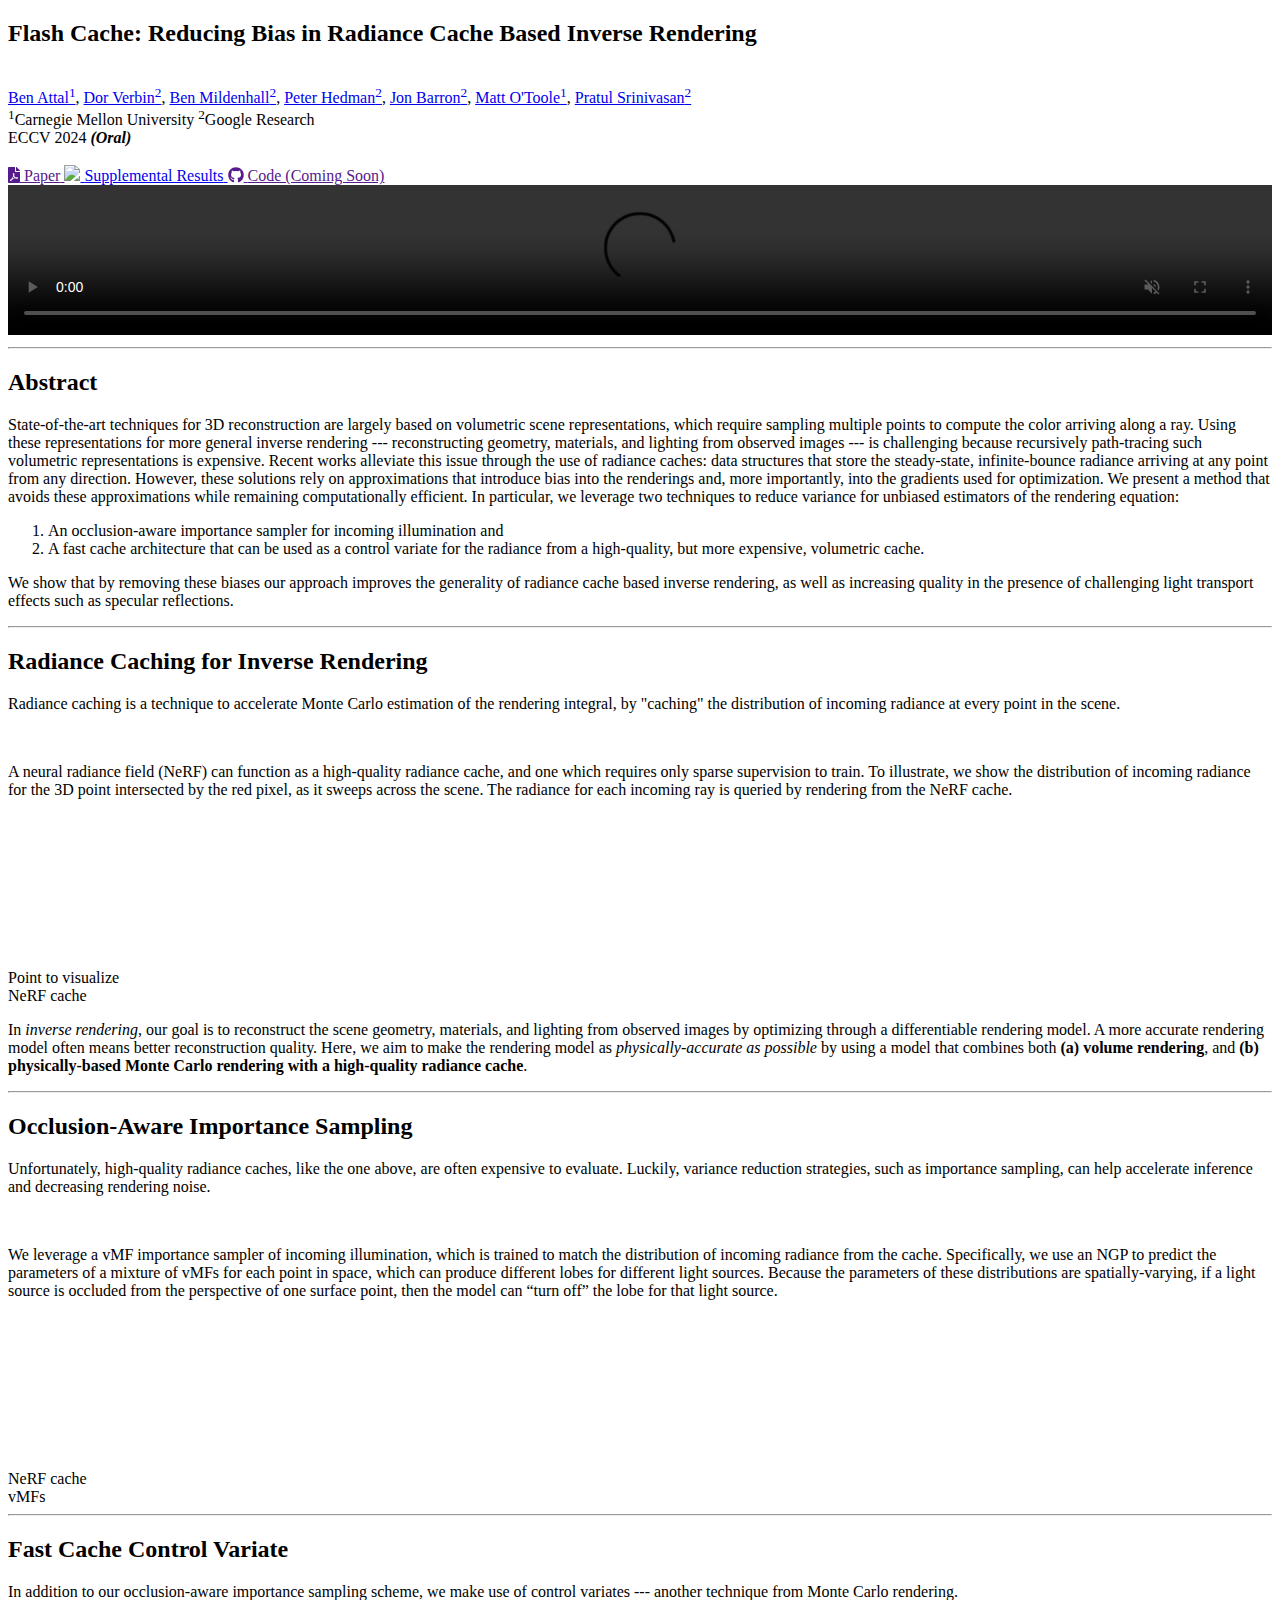
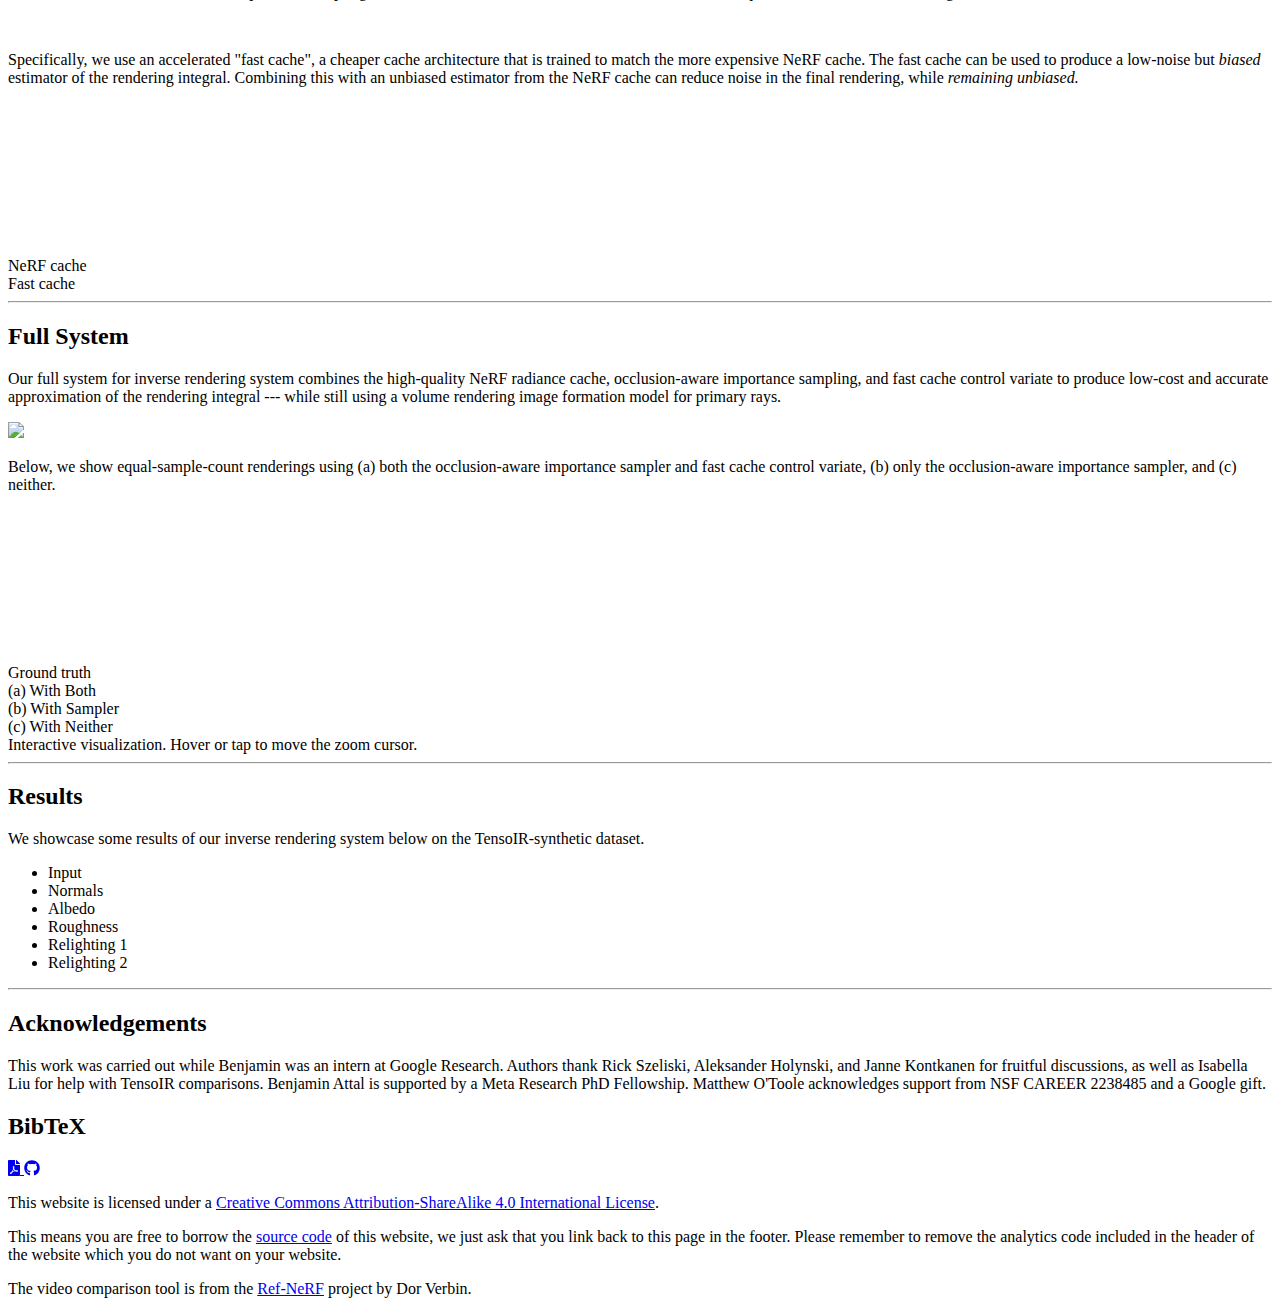
==== index.html @ 0e4457af "Update abstract" ====
<!DOCTYPE html>
<html class="fontawesome-i2svg-active fontawesome-i2svg-complete"><head><meta http-equiv="Content-Type" content="text/html; charset=UTF-8">
  
  <meta name="description" content="Flash Cache: Reducing Bias in Radiance Cache Based Inverse Rendering">
  <meta name="keywords" content="NeRF, TensoIR">
  <meta name="viewport" content="width=device-width, initial-scale=1">
  <title>Flash Cache: Reducing Bias in Radiance Cache Based Inverse Rendering</title>

  <style type="text/css">svg:not(:root).svg-inline--fa{overflow:visible}.svg-inline--fa{display:inline-block;font-size:inherit;height:1em;overflow:visible;vertical-align:-.125em}.svg-inline--fa.fa-lg{vertical-align:-.225em}.svg-inline--fa.fa-w-1{width:.0625em}.svg-inline--fa.fa-w-2{width:.125em}.svg-inline--fa.fa-w-3{width:.1875em}.svg-inline--fa.fa-w-4{width:.25em}.svg-inline--fa.fa-w-5{width:.3125em}.svg-inline--fa.fa-w-6{width:.375em}.svg-inline--fa.fa-w-7{width:.4375em}.svg-inline--fa.fa-w-8{width:.5em}.svg-inline--fa.fa-w-9{width:.5625em}.svg-inline--fa.fa-w-10{width:.625em}.svg-inline--fa.fa-w-11{width:.6875em}.svg-inline--fa.fa-w-12{width:.75em}.svg-inline--fa.fa-w-13{width:.8125em}.svg-inline--fa.fa-w-14{width:.875em}.svg-inline--fa.fa-w-15{width:.9375em}.svg-inline--fa.fa-w-16{width:1em}.svg-inline--fa.fa-w-17{width:1.0625em}.svg-inline--fa.fa-w-18{width:1.125em}.svg-inline--fa.fa-w-19{width:1.1875em}.svg-inline--fa.fa-w-20{width:1.25em}.svg-inline--fa.fa-pull-left{margin-right:.3em;width:auto}.svg-inline--fa.fa-pull-right{margin-left:.3em;width:auto}.svg-inline--fa.fa-border{height:1.5em}.svg-inline--fa.fa-li{width:2em}.svg-inline--fa.fa-fw{width:1.25em}.fa-layers svg.svg-inline--fa{bottom:0;left:0;margin:auto;position:absolute;right:0;top:0}.fa-layers{display:inline-block;height:1em;position:relative;text-align:center;vertical-align:-.125em;width:1em}.fa-layers svg.svg-inline--fa{-webkit-transform-origin:center center;transform-origin:center center}.fa-layers-counter,.fa-layers-text{display:inline-block;position:absolute;text-align:center}.fa-layers-text{left:50%;top:50%;-webkit-transform:translate(-50%,-50%);transform:translate(-50%,-50%);-webkit-transform-origin:center center;transform-origin:center center}.fa-layers-counter{background-color:#ff253a;border-radius:1em;-webkit-box-sizing:border-box;box-sizing:border-box;color:#fff;height:1.5em;line-height:1;max-width:5em;min-width:1.5em;overflow:hidden;padding:.25em;right:0;text-overflow:ellipsis;top:0;-webkit-transform:scale(.25);transform:scale(.25);-webkit-transform-origin:top right;transform-origin:top right}.fa-layers-bottom-right{bottom:0;right:0;top:auto;-webkit-transform:scale(.25);transform:scale(.25);-webkit-transform-origin:bottom right;transform-origin:bottom right}.fa-layers-bottom-left{bottom:0;left:0;right:auto;top:auto;-webkit-transform:scale(.25);transform:scale(.25);-webkit-transform-origin:bottom left;transform-origin:bottom left}.fa-layers-top-right{right:0;top:0;-webkit-transform:scale(.25);transform:scale(.25);-webkit-transform-origin:top right;transform-origin:top right}.fa-layers-top-left{left:0;right:auto;top:0;-webkit-transform:scale(.25);transform:scale(.25);-webkit-transform-origin:top left;transform-origin:top left}.fa-lg{font-size:1.3333333333em;line-height:.75em;vertical-align:-.0667em}.fa-xs{font-size:.75em}.fa-sm{font-size:.875em}.fa-1x{font-size:1em}.fa-2x{font-size:2em}.fa-3x{font-size:3em}.fa-4x{font-size:4em}.fa-5x{font-size:5em}.fa-6x{font-size:6em}.fa-7x{font-size:7em}.fa-8x{font-size:8em}.fa-9x{font-size:9em}.fa-10x{font-size:10em}.fa-fw{text-align:center;width:1.25em}.fa-ul{list-style-type:none;margin-left:2.5em;padding-left:0}.fa-ul>li{position:relative}.fa-li{left:-2em;position:absolute;text-align:center;width:2em;line-height:inherit}.fa-border{border:solid .08em #eee;border-radius:.1em;padding:.2em .25em .15em}.fa-pull-left{float:left}.fa-pull-right{float:right}.fa.fa-pull-left,.fab.fa-pull-left,.fal.fa-pull-left,.far.fa-pull-left,.fas.fa-pull-left{margin-right:.3em}.fa.fa-pull-right,.fab.fa-pull-right,.fal.fa-pull-right,.far.fa-pull-right,.fas.fa-pull-right{margin-left:.3em}.fa-spin{-webkit-animation:fa-spin 2s infinite linear;animation:fa-spin 2s infinite linear}.fa-pulse{-webkit-animation:fa-spin 1s infinite steps(8);animation:fa-spin 1s infinite steps(8)}@-webkit-keyframes fa-spin{0%{-webkit-transform:rotate(0);transform:rotate(0)}100%{-webkit-transform:rotate(360deg);transform:rotate(360deg)}}@keyframes fa-spin{0%{-webkit-transform:rotate(0);transform:rotate(0)}100%{-webkit-transform:rotate(360deg);transform:rotate(360deg)}}.fa-rotate-90{-webkit-transform:rotate(90deg);transform:rotate(90deg)}.fa-rotate-180{-webkit-transform:rotate(180deg);transform:rotate(180deg)}.fa-rotate-270{-webkit-transform:rotate(270deg);transform:rotate(270deg)}.fa-flip-horizontal{-webkit-transform:scale(-1,1);transform:scale(-1,1)}.fa-flip-vertical{-webkit-transform:scale(1,-1);transform:scale(1,-1)}.fa-flip-both,.fa-flip-horizontal.fa-flip-vertical{-webkit-transform:scale(-1,-1);transform:scale(-1,-1)}:root .fa-flip-both,:root .fa-flip-horizontal,:root .fa-flip-vertical,:root .fa-rotate-180,:root .fa-rotate-270,:root .fa-rotate-90{-webkit-filter:none;filter:none}.fa-stack{display:inline-block;height:2em;position:relative;width:2.5em}.fa-stack-1x,.fa-stack-2x{bottom:0;left:0;margin:auto;position:absolute;right:0;top:0}.svg-inline--fa.fa-stack-1x{height:1em;width:1.25em}.svg-inline--fa.fa-stack-2x{height:2em;width:2.5em}.fa-inverse{color:#fff}.sr-only{border:0;clip:rect(0,0,0,0);height:1px;margin:-1px;overflow:hidden;padding:0;position:absolute;width:1px}.sr-only-focusable:active,.sr-only-focusable:focus{clip:auto;height:auto;margin:0;overflow:visible;position:static;width:auto}.svg-inline--fa .fa-primary{fill:var(--fa-primary-color,currentColor);opacity:1;opacity:var(--fa-primary-opacity,1)}.svg-inline--fa .fa-secondary{fill:var(--fa-secondary-color,currentColor);opacity:.4;opacity:var(--fa-secondary-opacity,.4)}.svg-inline--fa.fa-swap-opacity .fa-primary{opacity:.4;opacity:var(--fa-secondary-opacity,.4)}.svg-inline--fa.fa-swap-opacity .fa-secondary{opacity:1;opacity:var(--fa-primary-opacity,1)}.svg-inline--fa mask .fa-primary,.svg-inline--fa mask .fa-secondary{fill:#000}.fad.fa-inverse{color:#fff}</style><link href="./website_files/css" rel="stylesheet">

  <link rel="stylesheet" href="./website_files/bulma.min.css">
  <link rel="stylesheet" href="./website_files/bulma-carousel.min.css">
  <link rel="stylesheet" href="./website_files/bulma-slider.min.css">
  <link rel="stylesheet" href="./website_files/fontawesome.all.min.css">
  <link rel="stylesheet" href="./website_files/academicons.min.css">
  <link rel="stylesheet" href="./website_files/index.css">

  <script src="./website_files/jquery.min.js.download"></script>
  <script defer="" src="./website_files/fontawesome.all.min.js.download"></script>
  <script src="./website_files/bulma-carousel.min.js.download"></script>
  <script src="./website_files/bulma-slider.min.js.download"></script>
  <script src="./website_files/index.js.download"></script>
  <script src="./website_files/video_comparison.js.download"></script>
</head>

<body>

  <section class="hero">
    <div class="hero-body">
      <div class="container is-max-desktop">
        <div class="columns is-centered">
          <div class="column has-text-centered">

            <h2 class="is-2 publication-title"><b>Flash Cache</b>: Reducing Bias in Radiance Cache Based Inverse Rendering</h2>
            <br>
            <div class="is-size-5 publication-authors">
              <span class="author-block">
                <a href="https://www.battal.me/">Ben Attal<sup>1</sup></a>,</span>
              <span class="author-block">
                <a href="https://dorverbin.github.io/">Dor Verbin<sup>2</sup></a>,</span>
              <span class="author-block">
                <a href="https://bmild.github.io/">Ben Mildenhall<sup>2</sup></a>,</span>
              <span class="author-block">
                <a href="https://phogzone.com/">Peter Hedman<sup>2</sup></a>,</span>
              <span class="author-block">
                <a href="https://jonbarron.info/">Jon Barron<sup>2</sup></a>,
              </span>
              <span class="author-block">
                <a href="https://www.cs.cmu.edu/~motoole2/">Matt O'Toole<sup>1</sup></a>,
              </span>
              <span class="author-block">
                <a href="https://pratulsrinivasan.github.io/">Pratul Srinivasan<sup>2</sup></a>
              </span>
            </div>

            <div class="is-size-5 publication-authors">
              <span class="author-block is-size-5"><sup>1</sup>Carnegie Mellon University</span>
              <span class="author-block is-size-5"><sup>2</sup>Google Research</span>
            </div>

            <div class="is-size-5 publication-venue">
              ECCV 2024 <b><em>(Oral)</em></b>
            </div>

            <br>
            <div class="column has-text-centered">
              <div class="publication-links">

                <span class="link-block">
                  <a href="" class="external-link button is-normal is-rounded is-dark">
                    <span class="icon">
                      <svg class="svg-inline--fa fa-file-pdf fa-w-12" aria-hidden="true" focusable="false" data-prefix="fas" data-icon="file-pdf" role="img" xmlns="http://www.w3.org/2000/svg" viewBox="0 0 384 512" data-fa-i2svg=""><path fill="currentColor" d="M181.9 256.1c-5-16-4.9-46.9-2-46.9 8.4 0 7.6 36.9 2 46.9zm-1.7 47.2c-7.7 20.2-17.3 43.3-28.4 62.7 18.3-7 39-17.2 62.9-21.9-12.7-9.6-24.9-23.4-34.5-40.8zM86.1 428.1c0 .8 13.2-5.4 34.9-40.2-6.7 6.3-29.1 24.5-34.9 40.2zM248 160h136v328c0 13.3-10.7 24-24 24H24c-13.3 0-24-10.7-24-24V24C0 10.7 10.7 0 24 0h200v136c0 13.2 10.8 24 24 24zm-8 171.8c-20-12.2-33.3-29-42.7-53.8 4.5-18.5 11.6-46.6 6.2-64.2-4.7-29.4-42.4-26.5-47.8-6.8-5 18.3-.4 44.1 8.1 77-11.6 27.6-28.7 64.6-40.8 85.8-.1 0-.1.1-.2.1-27.1 13.9-73.6 44.5-54.5 68 5.6 6.9 16 10 21.5 10 17.9 0 35.7-18 61.1-61.8 25.8-8.5 54.1-19.1 79-23.2 21.7 11.8 47.1 19.5 64 19.5 29.2 0 31.2-32 19.7-43.4-13.9-13.6-54.3-9.7-73.6-7.2zM377 105L279 7c-4.5-4.5-10.6-7-17-7h-6v128h128v-6.1c0-6.3-2.5-12.4-7-16.9zm-74.1 255.3c4.1-2.7-2.5-11.9-42.8-9 37.1 15.8 42.8 9 42.8 9z"></path></svg><!-- <i class="fas fa-file-pdf"></i> Font Awesome fontawesome.com -->
                    </span>
                    <span>Paper</span>
                  </a>
                </span>
                <span class="link-block">
                  <a href="./supp/results.html" class="external-link button is-normal is-rounded is-dark">
                    <span class="icon">
                      <img class="invert" src="https://hyperreel.github.io/resources/file-earmark-code-fill.svg">
                    </span>
                    <span>Supplemental Results</span>
                  </a>
                </span>
                <span class="link-block">
                  <a href="" class="external-link button is-normal is-rounded is-dark">
                    <span class="icon">
                        <svg class="svg-inline--fa fa-github fa-w-16" aria-hidden="true" focusable="false" data-prefix="fab" data-icon="github" role="img" xmlns="http://www.w3.org/2000/svg" viewBox="0 0 496 512" data-fa-i2svg=""><path fill="currentColor" d="M165.9 397.4c0 2-2.3 3.6-5.2 3.6-3.3.3-5.6-1.3-5.6-3.6 0-2 2.3-3.6 5.2-3.6 3-.3 5.6 1.3 5.6 3.6zm-31.1-4.5c-.7 2 1.3 4.3 4.3 4.9 2.6 1 5.6 0 6.2-2s-1.3-4.3-4.3-5.2c-2.6-.7-5.5.3-6.2 2.3zm44.2-1.7c-2.9.7-4.9 2.6-4.6 4.9.3 2 2.9 3.3 5.9 2.6 2.9-.7 4.9-2.6 4.6-4.6-.3-1.9-3-3.2-5.9-2.9zM244.8 8C106.1 8 0 113.3 0 252c0 110.9 69.8 205.8 169.5 239.2 12.8 2.3 17.3-5.6 17.3-12.1 0-6.2-.3-40.4-.3-61.4 0 0-70 15-84.7-29.8 0 0-11.4-29.1-27.8-36.6 0 0-22.9-15.7 1.6-15.4 0 0 24.9 2 38.6 25.8 21.9 38.6 58.6 27.5 72.9 20.9 2.3-16 8.8-27.1 16-33.7-55.9-6.2-112.3-14.3-112.3-110.5 0-27.5 7.6-41.3 23.6-58.9-2.6-6.5-11.1-33.3 2.6-67.9 20.9-6.5 69 27 69 27 20-5.6 41.5-8.5 62.8-8.5s42.8 2.9 62.8 8.5c0 0 48.1-33.6 69-27 13.7 34.7 5.2 61.4 2.6 67.9 16 17.7 25.8 31.5 25.8 58.9 0 96.5-58.9 104.2-114.8 110.5 9.2 7.9 17 22.9 17 46.4 0 33.7-.3 75.4-.3 83.6 0 6.5 4.6 14.4 17.3 12.1C428.2 457.8 496 362.9 496 252 496 113.3 383.5 8 244.8 8zM97.2 352.9c-1.3 1-1 3.3.7 5.2 1.6 1.6 3.9 2.3 5.2 1 1.3-1 1-3.3-.7-5.2-1.6-1.6-3.9-2.3-5.2-1zm-10.8-8.1c-.7 1.3.3 2.9 2.3 3.9 1.6 1 3.6.7 4.3-.7.7-1.3-.3-2.9-2.3-3.9-2-.6-3.6-.3-4.3.7zm32.4 35.6c-1.6 1.3-1 4.3 1.3 6.2 2.3 2.3 5.2 2.6 6.5 1 1.3-1.3.7-4.3-1.3-6.2-2.2-2.3-5.2-2.6-6.5-1zm-11.4-14.7c-1.6 1-1.6 3.6 0 5.9 1.6 2.3 4.3 3.3 5.6 2.3 1.6-1.3 1.6-3.9 0-6.2-1.4-2.3-4-3.3-5.6-2z"></path></svg>
                    </span>
                    <span>Code (Coming Soon)</span>
                  </a>
                </span>

                <!--
                <span class="link-block">
                  <a href="https://github.com/jonbarron/camp_zipnerf" class="external-link button is-normal is-rounded is-dark" title="Code">
                    <span class="icon">
                        <svg class="svg-inline--fa fa-github fa-w-16" aria-hidden="true" focusable="false" data-prefix="fab" data-icon="github" role="img" xmlns="http://www.w3.org/2000/svg" viewBox="0 0 496 512" data-fa-i2svg=""><path fill="currentColor" d="M165.9 397.4c0 2-2.3 3.6-5.2 3.6-3.3.3-5.6-1.3-5.6-3.6 0-2 2.3-3.6 5.2-3.6 3-.3 5.6 1.3 5.6 3.6zm-31.1-4.5c-.7 2 1.3 4.3 4.3 4.9 2.6 1 5.6 0 6.2-2s-1.3-4.3-4.3-5.2c-2.6-.7-5.5.3-6.2 2.3zm44.2-1.7c-2.9.7-4.9 2.6-4.6 4.9.3 2 2.9 3.3 5.9 2.6 2.9-.7 4.9-2.6 4.6-4.6-.3-1.9-3-3.2-5.9-2.9zM244.8 8C106.1 8 0 113.3 0 252c0 110.9 69.8 205.8 169.5 239.2 12.8 2.3 17.3-5.6 17.3-12.1 0-6.2-.3-40.4-.3-61.4 0 0-70 15-84.7-29.8 0 0-11.4-29.1-27.8-36.6 0 0-22.9-15.7 1.6-15.4 0 0 24.9 2 38.6 25.8 21.9 38.6 58.6 27.5 72.9 20.9 2.3-16 8.8-27.1 16-33.7-55.9-6.2-112.3-14.3-112.3-110.5 0-27.5 7.6-41.3 23.6-58.9-2.6-6.5-11.1-33.3 2.6-67.9 20.9-6.5 69 27 69 27 20-5.6 41.5-8.5 62.8-8.5s42.8 2.9 62.8 8.5c0 0 48.1-33.6 69-27 13.7 34.7 5.2 61.4 2.6 67.9 16 17.7 25.8 31.5 25.8 58.9 0 96.5-58.9 104.2-114.8 110.5 9.2 7.9 17 22.9 17 46.4 0 33.7-.3 75.4-.3 83.6 0 6.5 4.6 14.4 17.3 12.1C428.2 457.8 496 362.9 496 252 496 113.3 383.5 8 244.8 8zM97.2 352.9c-1.3 1-1 3.3.7 5.2 1.6 1.6 3.9 2.3 5.2 1 1.3-1 1-3.3-.7-5.2-1.6-1.6-3.9-2.3-5.2-1zm-10.8-8.1c-.7 1.3.3 2.9 2.3 3.9 1.6 1 3.6.7 4.3-.7.7-1.3-.3-2.9-2.3-3.9-2-.6-3.6-.3-4.3.7zm32.4 35.6c-1.6 1.3-1 4.3 1.3 6.2 2.3 2.3 5.2 2.6 6.5 1 1.3-1.3.7-4.3-1.3-6.2-2.2-2.3-5.2-2.6-6.5-1zm-11.4-14.7c-1.6 1-1.6 3.6 0 5.9 1.6 2.3 4.3 3.3 5.6 2.3 1.6-1.3 1.6-3.9 0-6.2-1.4-2.3-4-3.3-5.6-2z"></path></svg>
                    </span>
                    <span>Code</span>
                    </a>
                </span> -->
    
              </div>

            </div>
          </div>
        </div>
      </div>
    </div>
  </section>

  <section class="hero teaser">
    <div class="container is-max-desktop">
      <div class="hero-body">
        <div class="columns is-mobile is-marginless has-text-centered">
          <video controls="" muted="" preload="" playsinline="" autoplay="" loop="" width="100%">
            <source src="./supp/videos/stacked_albedo.mp4" type="video/mp4">
          </video>
        </div>

        <!-- <div class="columns is-mobile has-text-centered is-marginless is-size-7-mobile">
          <div class="column">Recovered Albedo</div>
        </div>

        <div class="columns is-mobile is-marginless has-text-centered">
          <video controls="" muted="" preload="" playsinline="" autoplay="" loop="" width="100%">
            <source src="./supp/videos/stacked_multi_relight_2.mp4" type="video/mp4">
          </video>
        </div>

        <div class="columns is-mobile has-text-centered is-marginless is-size-7-mobile">
          <div class="column">Relighting</div>
        </div>
      </div> -->
    </div>
  </section>

  <hr>

  <section class="section">
    <div class="container is-max-desktop">
      <!-- Abstract. -->
      <h2 class="title is-3">Abstract</h2>
      <div class="content has-text-justified">
        <p>
          State-of-the-art techniques for 3D reconstruction are largely based on volumetric scene representations, which require sampling multiple points to compute the color arriving along a ray.
          Using these representations for more general inverse rendering --- reconstructing geometry, materials, and lighting from observed images --- is challenging because recursively path-tracing such volumetric representations is expensive.
          Recent works alleviate this issue through the use of radiance caches: data structures that store the steady-state, infinite-bounce radiance arriving at any point from any direction.
          However, these solutions rely on approximations that introduce bias into the renderings and, more importantly, into the gradients used for optimization.
          We present a method that avoids these approximations while remaining computationally efficient.
          In particular, we leverage two techniques to reduce variance for unbiased estimators of the rendering equation:
        </p>
  <ol>
    <li>An occlusion-aware importance sampler for incoming illumination and </li>
    <li>A fast cache architecture that can be used as a control variate for the radiance from a high-quality, but more expensive, volumetric cache.</li>
  </ol>
  <p>
  We show that by removing these biases our approach improves the generality of radiance cache based inverse rendering, as well as increasing quality in the presence of challenging light transport effects such as specular reflections.
  </p>
      </div>
      <!--/ Abstract. -->

      <!-- Paper video. -->
      <!-- <div class="columns is-centered has-text-centered">
      <div class="column is-four-fifths">
        <h2 class="title is-3">Video</h2>
        <div class="publication-video">
          <iframe src="https://www.youtube.com/embed/MrKrnHhk8IA?rel=0&amp;showinfo=0"
                  frameborder="0" allow="autoplay; encrypted-media" allowfullscreen></iframe>
        </div>
      </div>
    </div> -->
      <!--/ Paper video. -->
    </div>
  </section>

  <hr>

  <section class="section">
    <div class="container is-max-desktop">
      <h2 class="title is-3">Radiance Caching for Inverse Rendering</h2>

      <p>
        Radiance caching is a technique to accelerate Monte Carlo estimation of the rendering integral, by "caching" the distribution of incoming radiance at every point in the scene.
      </p>
      <br>
      <p>
        A neural radiance field (NeRF) can function as a high-quality radiance cache, and one which requires only sparse supervision to train.
        To illustrate, we show the distribution of incoming radiance for the 3D point intersected by the red pixel, as it sweeps across the scene.
        The radiance for each incoming ray is queried by rendering from the NeRF cache.
      </p>

      <div class="hero-body">
        <div class="columns is-mobile is-marginless has-text-centered">
          <video  width=100% height=100% muted autoplay loop>
            <source src="supp/videos/stacked_cache.mp4" type="video/mp4">
            Your browser does not support the video tag.
          </video>
        </div>
        <div class="columns is-mobile has-text-centered is-marginless is-size-7-mobile">
          <div class="column is-one-half">Point to visualize</div>
          <div class="column is-one-half">NeRF cache</div>
        </div>
      </div>

      <p>
        In <em>inverse rendering</em>, our goal is to reconstruct the scene geometry, materials, and lighting from observed images by optimizing through a differentiable rendering model.
        A more accurate rendering model often means better reconstruction quality.
        Here, we aim to make the rendering model as <em>physically-accurate as possible</em> by using a model that combines both <b>(a) volume rendering</b>, and <b>(b) physically-based Monte Carlo rendering with a high-quality radiance cache</b>.
      </p>

  </section>

  <hr>

  <section class="section">
    <div class="container is-max-desktop">
      <h2 class="title is-3">Occlusion-Aware Importance Sampling</h2>

      <p>
        Unfortunately, high-quality radiance caches, like the one above, are often expensive to evaluate.
        Luckily, variance reduction strategies, such as importance sampling, can help accelerate inference and decreasing rendering noise.
      </p>
      <br>
      <p>
        We leverage a vMF importance sampler of incoming illumination, which is trained to match the distribution of incoming radiance from the cache.
        Specifically, we use an NGP to predict the parameters of a mixture of vMFs for each point in space, which can produce different lobes for different light sources.
         Because the parameters of these distributions are spatially-varying, if a light source is occluded from the perspective of one surface point, then the model can “turn off” the lobe for that light source.
      </p>

      <div class="hero-body">
        <div class="columns is-mobile is-marginless has-text-centered">
          <video  width=100% height=100% muted autoplay loop>
            <source src="supp/videos/stacked_vmfs.mp4" type="video/mp4">
            Your browser does not support the video tag.
          </video>
        </div>
        <div class="columns is-mobile has-text-centered is-marginless is-size-7-mobile">
          <div class="column is-one-half">NeRF cache</div>
          <div class="column is-one-half">vMFs</div>
        </div>
      </div>

  </section>

  <hr>

  <section class="section">
    <div class="container is-max-desktop">

      <h2 class="title is-3">Fast Cache Control Variate</h2>

      <p>
        In addition to our occlusion-aware importance sampling scheme, we make use of control variates --- another technique from Monte Carlo rendering.
      </p>
      <br>
      <p>
        Specifically, we use an accelerated "fast cache", a cheaper cache architecture that is trained to match the more expensive NeRF cache.
        The fast cache can be used to produce a low-noise but <em>biased</em> estimator of the rendering integral. 
        Combining this with an unbiased estimator from the NeRF cache can reduce noise in the final rendering, while <em>remaining unbiased.</em>
      </p>

      <div class="hero-body">
        <div class="columns is-mobile is-marginless has-text-centered">
          <video  width=100% height=100% muted autoplay loop>
            <source src="supp/videos/stacked_flash.mp4" type="video/mp4">
            Your browser does not support the video tag.
          </video>
        </div>
        <div class="columns is-mobile has-text-centered is-marginless is-size-7-mobile">
          <div class="column is-one-half">NeRF cache</div>
          <div class="column is-one-half">Fast cache</div>
        </div>
      </div>
    </div>

  </section>

  <hr>

  <section class="section">
    <div class="container is-max-desktop">

      <h2 class="title is-3">Full System</h2>

      <p>
        Our full system for inverse rendering system combines the high-quality NeRF radiance cache, occlusion-aware importance sampling, and fast cache control variate to produce low-cost and accurate approximation of the rendering integral --- while still using a volume rendering image formation model for primary rays.
      </p>

      <div class="hero-body">
        <div class="columns is-mobile is-marginless has-text-centered">
          <img src="website_files/pipeline.png">
        </div>
      </div>

      <p>
        Below, we show equal-sample-count renderings using (a) both the occlusion-aware importance sampler and fast cache control variate, (b) only the occlusion-aware importance sampler, and (c) neither.
      </p>

      <div class="hero-body">
        <!-- Zoom Container. -->
        <div class="zoom-container" data-gt-img-src="./static/images/variance_gt.png" data-zoom-factor="1"
          data-default-u="0.5" data-default-v="0.7" id="teaser-zoom-container">
          <div class="columns is-mobile is-marginless">
            <div class="column is-one-fourth">
              <div class="zoom-gt-container">
                <!-- <img class="zoom-gt-img" src="./static/images/gardenchairs_gt.png" alt="Ground Truth" /> -->
                <canvas></canvas>
              </div>
            </div>
            <div class="column is-one-fourth">
              <div class="zoom-lens" style="background-image: url(./static/images/variance_with_both.png)">
              </div>
            </div>
            <div class="column is-one-fourth">
              <div class="zoom-lens" style="background-image: url(./static/images/variance_with_light.png)">
              </div>
            </div>
            <div class="column is-one-fourth">
              <div class="zoom-lens"
                style="background-image: url(./static/images/variance_with_neither.png)">
              </div>
            </div>
          </div>
        </div>
        <div class="columns is-mobile has-text-centered is-marginless is-size-7-mobile">
          <div class="column is-one-fourth">Ground truth</div>
          <div class="column is-one-fourth">(a) With Both</div>
          <div class="column is-one-fourth">(b) With Sampler</div>
          <div class="column is-one-fourth">(c) With Neither</div>
        </div>
        <div class="content has-text-centered is-size-7-mobile">
          Interactive visualization. Hover or tap to move the zoom cursor.
        </div>
        <!-- / Zoom Container. -->
      </div>

    </div>

  </section>

  <hr>

  <section class="section" id="BibTeX">
    <div class="container is-max-desktop content">
      <h2 class="title">Results</h2>
      <div class="content has-text-justified">
        <p>
          We showcase some results of our inverse rendering system below on the TensoIR-synthetic dataset.
        </p>
      </div>

      <div class="content">
        <div class="tabs-widget">
          <div class="tabs is-centered">
            <ul class="is-marginless">
              <li class="is-active"><a>Input</a></li>
              <li class=""><a>Normals</a></li>
              <li class=""><a>Albedo</a></li>
              <li class=""><a>Roughness</a></li>
              <li class=""><a>Relighting 1</a></li>
              <li class=""><a>Relighting 2</a></li>
            </ul>
          </div>
          <div class="tabs-content has-text-centered">
            <div style="display: none;">
              <video id="replay-video" controls="" muted="" preload="" playsinline="" autoplay="" loop="" width="100%">
                <source src="./supp/videos/stacked_input.mp4" type="video/mp4">
              </video>
            </div>

            <div style="display: none;">
              <video id="replay-video" controls="" muted="" preload="" playsinline="" autoplay="" loop="" width="100%">
                <source src="./supp/videos/stacked_normals.mp4" type="video/mp4">
              </video>
            </div>

            <div style="display: none;">
              <video id="replay-video" controls="" muted="" preload="" playsinline="" autoplay="" loop="" width="100%">
                <source src="./supp/videos/stacked_albedo.mp4" type="video/mp4">
              </video>
            </div>

            <div style="display: none;">
              <video id="replay-video" controls="" muted="" preload="" playsinline="" autoplay="" loop="" width="100%">
                <source src="./supp/videos/stacked_roughness.mp4" type="video/mp4">
              </video>
            </div>

            <div style="display: none;">
              <video id="replay-video" controls="" muted="" preload="" playsinline="" autoplay="" loop="" width="100%">
                <source src="./supp/videos/stacked_relight_1.mp4" type="video/mp4">
              </video>
            </div>

            <div style="display: none;">
              <video id="replay-video" controls="" muted="" preload="" playsinline="" autoplay="" loop="" width="100%">
                <source src="./supp/videos/stacked_relight_2.mp4" type="video/mp4">
              </video>
            </div>

          </div>
        </div>
      </div>
    </div>
  </section>

  <hr>

  <section class="section" id="BibTeX">
    <div class="container is-max-desktop content">
      <h2 class="title">Acknowledgements</h2>
      <p>
        This work was carried out while Benjamin was an intern at Google Research.
        Authors thank Rick Szeliski, Aleksander Holynski, and Janne Kontkanen for fruitful discussions, as well as Isabella Liu for help with TensoIR comparisons.
        Benjamin Attal is supported by a Meta Research PhD Fellowship. Matthew O'Toole acknowledges support from NSF CAREER 2238485 and a Google gift. 
      </p>
    </div>
  </section>

  <section class="section" id="BibTeX">
    <div class="container is-max-desktop content">
      <h2 class="title">BibTeX</h2>
      <pre><code></code></pre>
    </div>
  </section>


  <footer class="footer">
    <div class="container">
      <div class="content has-text-centered">
        <a class="icon-link" href="https://arxiv.org/abs/2308.10902">
          <svg class="svg-inline--fa fa-file-pdf fa-w-12" aria-hidden="true" focusable="false" data-prefix="fas" data-icon="file-pdf" role="img" xmlns="http://www.w3.org/2000/svg" viewBox="0 0 384 512" data-fa-i2svg=""><path fill="currentColor" d="M181.9 256.1c-5-16-4.9-46.9-2-46.9 8.4 0 7.6 36.9 2 46.9zm-1.7 47.2c-7.7 20.2-17.3 43.3-28.4 62.7 18.3-7 39-17.2 62.9-21.9-12.7-9.6-24.9-23.4-34.5-40.8zM86.1 428.1c0 .8 13.2-5.4 34.9-40.2-6.7 6.3-29.1 24.5-34.9 40.2zM248 160h136v328c0 13.3-10.7 24-24 24H24c-13.3 0-24-10.7-24-24V24C0 10.7 10.7 0 24 0h200v136c0 13.2 10.8 24 24 24zm-8 171.8c-20-12.2-33.3-29-42.7-53.8 4.5-18.5 11.6-46.6 6.2-64.2-4.7-29.4-42.4-26.5-47.8-6.8-5 18.3-.4 44.1 8.1 77-11.6 27.6-28.7 64.6-40.8 85.8-.1 0-.1.1-.2.1-27.1 13.9-73.6 44.5-54.5 68 5.6 6.9 16 10 21.5 10 17.9 0 35.7-18 61.1-61.8 25.8-8.5 54.1-19.1 79-23.2 21.7 11.8 47.1 19.5 64 19.5 29.2 0 31.2-32 19.7-43.4-13.9-13.6-54.3-9.7-73.6-7.2zM377 105L279 7c-4.5-4.5-10.6-7-17-7h-6v128h128v-6.1c0-6.3-2.5-12.4-7-16.9zm-74.1 255.3c4.1-2.7-2.5-11.9-42.8-9 37.1 15.8 42.8 9 42.8 9z"></path></svg><!-- <i class="fas fa-file-pdf"></i> Font Awesome fontawesome.com -->
        </a>
        <a class="icon-link" href="https://github.com/keunhong" disabled="">
          <svg class="svg-inline--fa fa-github fa-w-16" aria-hidden="true" focusable="false" data-prefix="fab" data-icon="github" role="img" xmlns="http://www.w3.org/2000/svg" viewBox="0 0 496 512" data-fa-i2svg=""><path fill="currentColor" d="M165.9 397.4c0 2-2.3 3.6-5.2 3.6-3.3.3-5.6-1.3-5.6-3.6 0-2 2.3-3.6 5.2-3.6 3-.3 5.6 1.3 5.6 3.6zm-31.1-4.5c-.7 2 1.3 4.3 4.3 4.9 2.6 1 5.6 0 6.2-2s-1.3-4.3-4.3-5.2c-2.6-.7-5.5.3-6.2 2.3zm44.2-1.7c-2.9.7-4.9 2.6-4.6 4.9.3 2 2.9 3.3 5.9 2.6 2.9-.7 4.9-2.6 4.6-4.6-.3-1.9-3-3.2-5.9-2.9zM244.8 8C106.1 8 0 113.3 0 252c0 110.9 69.8 205.8 169.5 239.2 12.8 2.3 17.3-5.6 17.3-12.1 0-6.2-.3-40.4-.3-61.4 0 0-70 15-84.7-29.8 0 0-11.4-29.1-27.8-36.6 0 0-22.9-15.7 1.6-15.4 0 0 24.9 2 38.6 25.8 21.9 38.6 58.6 27.5 72.9 20.9 2.3-16 8.8-27.1 16-33.7-55.9-6.2-112.3-14.3-112.3-110.5 0-27.5 7.6-41.3 23.6-58.9-2.6-6.5-11.1-33.3 2.6-67.9 20.9-6.5 69 27 69 27 20-5.6 41.5-8.5 62.8-8.5s42.8 2.9 62.8 8.5c0 0 48.1-33.6 69-27 13.7 34.7 5.2 61.4 2.6 67.9 16 17.7 25.8 31.5 25.8 58.9 0 96.5-58.9 104.2-114.8 110.5 9.2 7.9 17 22.9 17 46.4 0 33.7-.3 75.4-.3 83.6 0 6.5 4.6 14.4 17.3 12.1C428.2 457.8 496 362.9 496 252 496 113.3 383.5 8 244.8 8zM97.2 352.9c-1.3 1-1 3.3.7 5.2 1.6 1.6 3.9 2.3 5.2 1 1.3-1 1-3.3-.7-5.2-1.6-1.6-3.9-2.3-5.2-1zm-10.8-8.1c-.7 1.3.3 2.9 2.3 3.9 1.6 1 3.6.7 4.3-.7.7-1.3-.3-2.9-2.3-3.9-2-.6-3.6-.3-4.3.7zm32.4 35.6c-1.6 1.3-1 4.3 1.3 6.2 2.3 2.3 5.2 2.6 6.5 1 1.3-1.3.7-4.3-1.3-6.2-2.2-2.3-5.2-2.6-6.5-1zm-11.4-14.7c-1.6 1-1.6 3.6 0 5.9 1.6 2.3 4.3 3.3 5.6 2.3 1.6-1.3 1.6-3.9 0-6.2-1.4-2.3-4-3.3-5.6-2z"></path></svg><!-- <i class="fab fa-github"></i> Font Awesome fontawesome.com -->
        </a>
      </div>
      <div class="columns is-centered">
        <div class="column is-8">
          <div class="content">
            <p>
              This website is licensed under a <a rel="license" href="http://creativecommons.org/licenses/by-sa/4.0/">Creative
                Commons Attribution-ShareAlike 4.0 International License</a>.
            </p>
            <p>
              This means you are free to borrow the <a href="https://github.com/nerfies/nerfies.github.io">source
                code</a> of this website,
              we just ask that you link back to this page in the footer.
              Please remember to remove the analytics code included in the header of the website which
              you do not want on your website.
            </p>
            <p>The video comparison tool is from the <a href="https://dorverbin.github.io/refnerf/index.html">Ref-NeRF</a> project by Dor Verbin.</p>
          </div>
        </div>
      </div>
    </div>
  </footer>




</body></html>
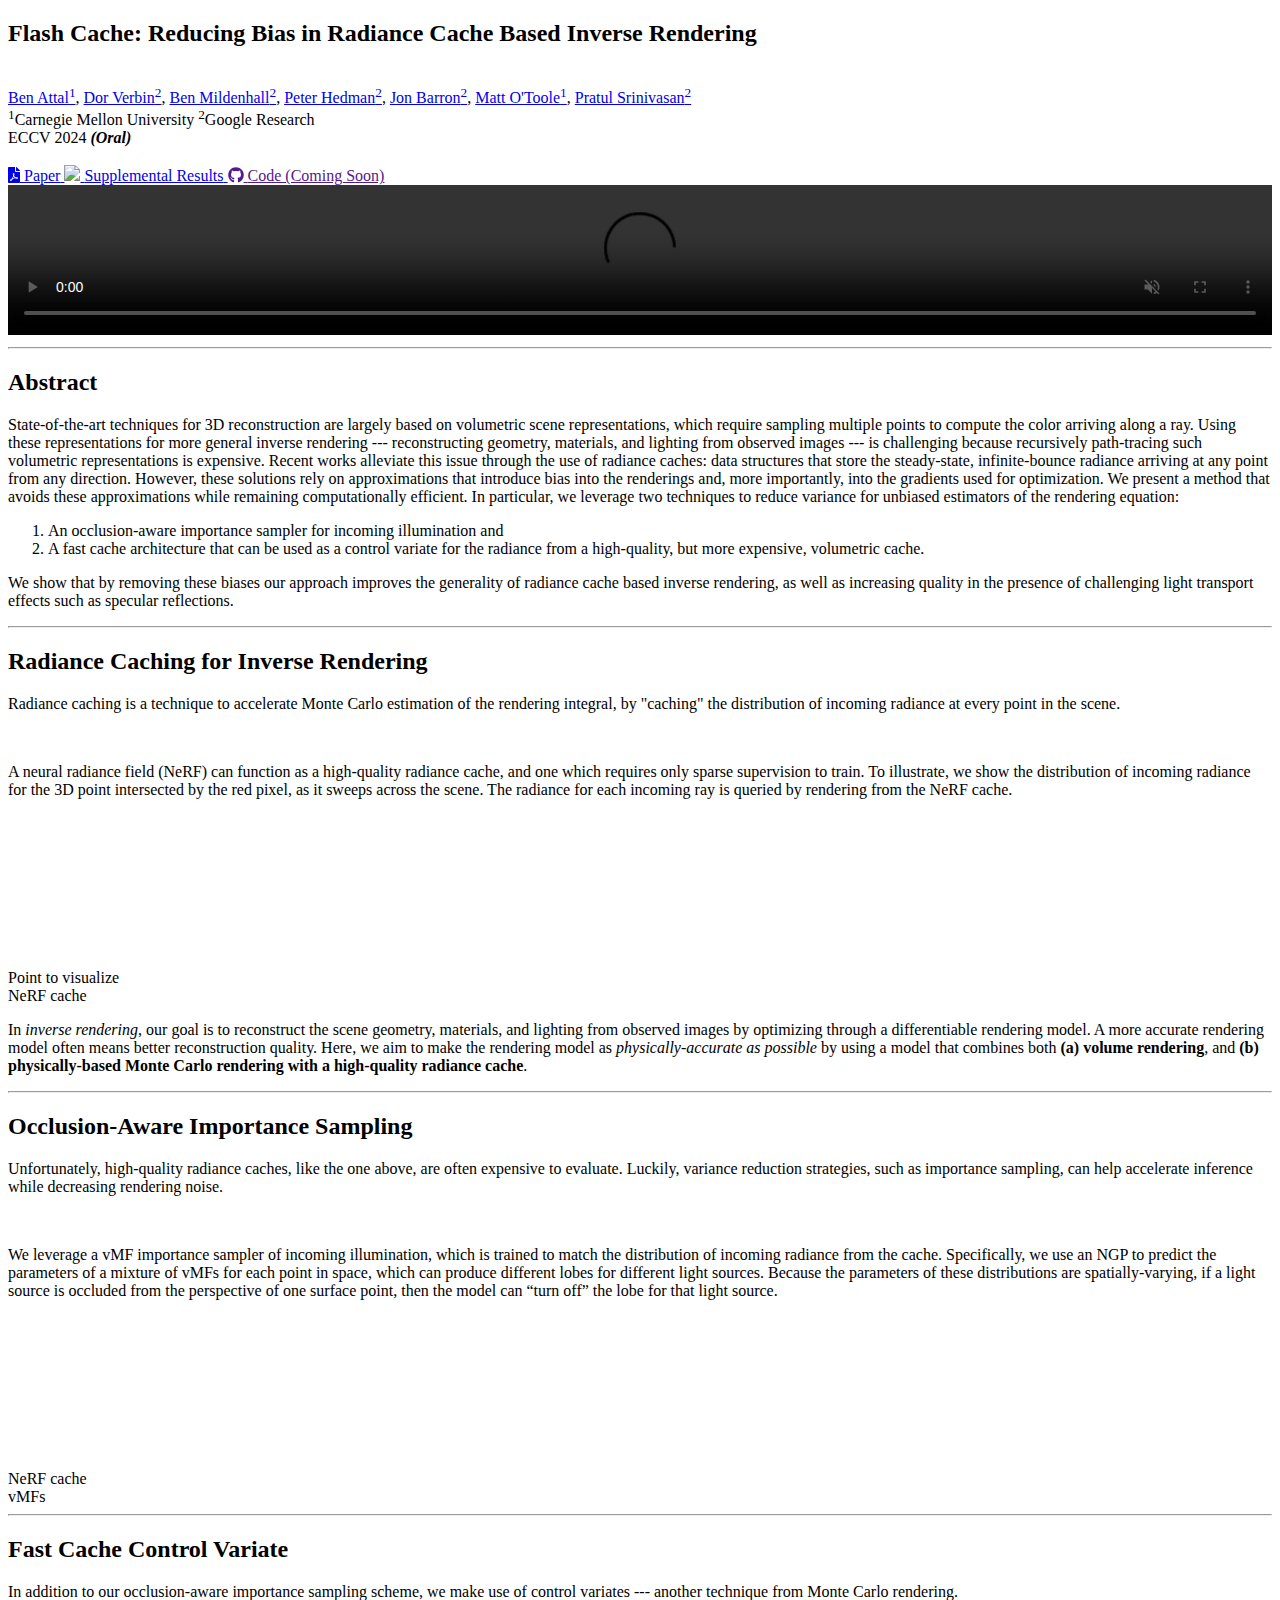
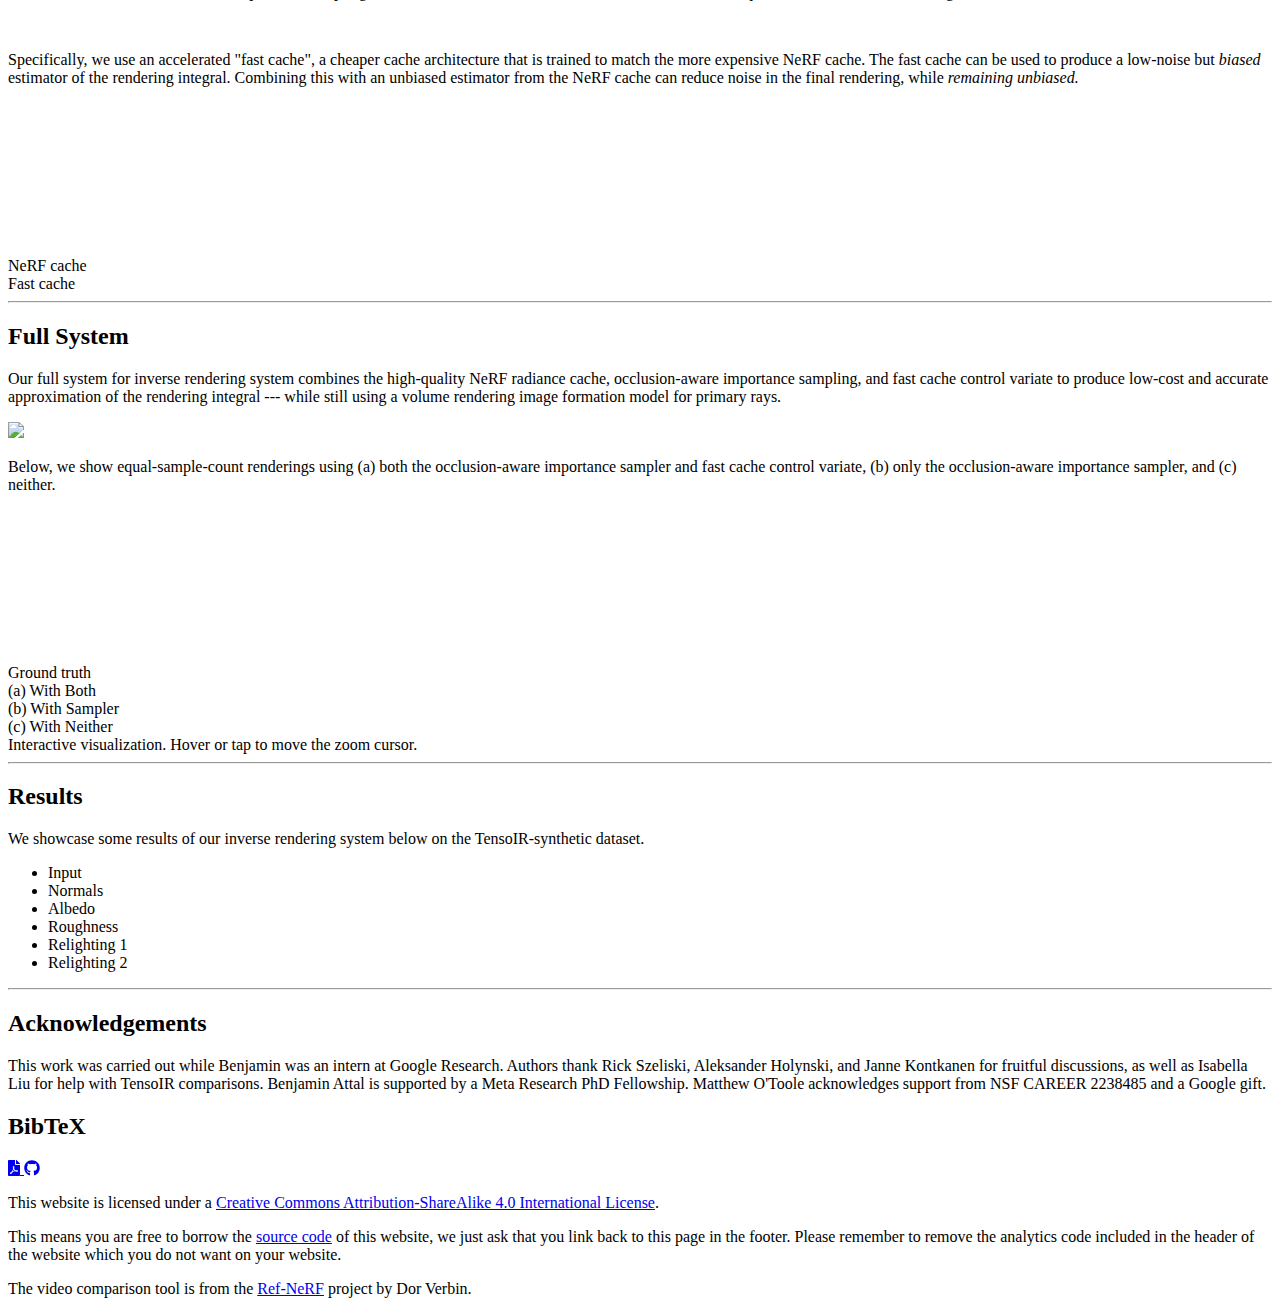
==== commit 3388d509: "Correct grammar" ====
--- a/index.html
+++ b/index.html
@@ -35,7 +35,7 @@
             <br>
             <div class="is-size-5 publication-authors">
               <span class="author-block">
-                <a href="https://www.battal.me/">Ben Attal<sup>1</sup></a>,</span>
+                <a href="https://benattal.github.io/">Ben Attal<sup>1</sup></a>,</span>
               <span class="author-block">
                 <a href="https://dorverbin.github.io/">Dor Verbin<sup>2</sup></a>,</span>
               <span class="author-block">
@@ -67,7 +67,7 @@
               <div class="publication-links">
 
                 <span class="link-block">
-                  <a href="" class="external-link button is-normal is-rounded is-dark">
+                  <a href="./flash_cache.pdf" class="external-link button is-normal is-rounded is-dark">
                     <span class="icon">
                       <svg class="svg-inline--fa fa-file-pdf fa-w-12" aria-hidden="true" focusable="false" data-prefix="fas" data-icon="file-pdf" role="img" xmlns="http://www.w3.org/2000/svg" viewBox="0 0 384 512" data-fa-i2svg=""><path fill="currentColor" d="M181.9 256.1c-5-16-4.9-46.9-2-46.9 8.4 0 7.6 36.9 2 46.9zm-1.7 47.2c-7.7 20.2-17.3 43.3-28.4 62.7 18.3-7 39-17.2 62.9-21.9-12.7-9.6-24.9-23.4-34.5-40.8zM86.1 428.1c0 .8 13.2-5.4 34.9-40.2-6.7 6.3-29.1 24.5-34.9 40.2zM248 160h136v328c0 13.3-10.7 24-24 24H24c-13.3 0-24-10.7-24-24V24C0 10.7 10.7 0 24 0h200v136c0 13.2 10.8 24 24 24zm-8 171.8c-20-12.2-33.3-29-42.7-53.8 4.5-18.5 11.6-46.6 6.2-64.2-4.7-29.4-42.4-26.5-47.8-6.8-5 18.3-.4 44.1 8.1 77-11.6 27.6-28.7 64.6-40.8 85.8-.1 0-.1.1-.2.1-27.1 13.9-73.6 44.5-54.5 68 5.6 6.9 16 10 21.5 10 17.9 0 35.7-18 61.1-61.8 25.8-8.5 54.1-19.1 79-23.2 21.7 11.8 47.1 19.5 64 19.5 29.2 0 31.2-32 19.7-43.4-13.9-13.6-54.3-9.7-73.6-7.2zM377 105L279 7c-4.5-4.5-10.6-7-17-7h-6v128h128v-6.1c0-6.3-2.5-12.4-7-16.9zm-74.1 255.3c4.1-2.7-2.5-11.9-42.8-9 37.1 15.8 42.8 9 42.8 9z"></path></svg><!-- <i class="fas fa-file-pdf"></i> Font Awesome fontawesome.com -->
                     </span>
@@ -220,7 +220,7 @@
 
       <p>
         Unfortunately, high-quality radiance caches, like the one above, are often expensive to evaluate.
-        Luckily, variance reduction strategies, such as importance sampling, can help accelerate inference and decreasing rendering noise.
+        Luckily, variance reduction strategies, such as importance sampling, can help accelerate inference while decreasing rendering noise.
       </p>
       <br>
       <p>
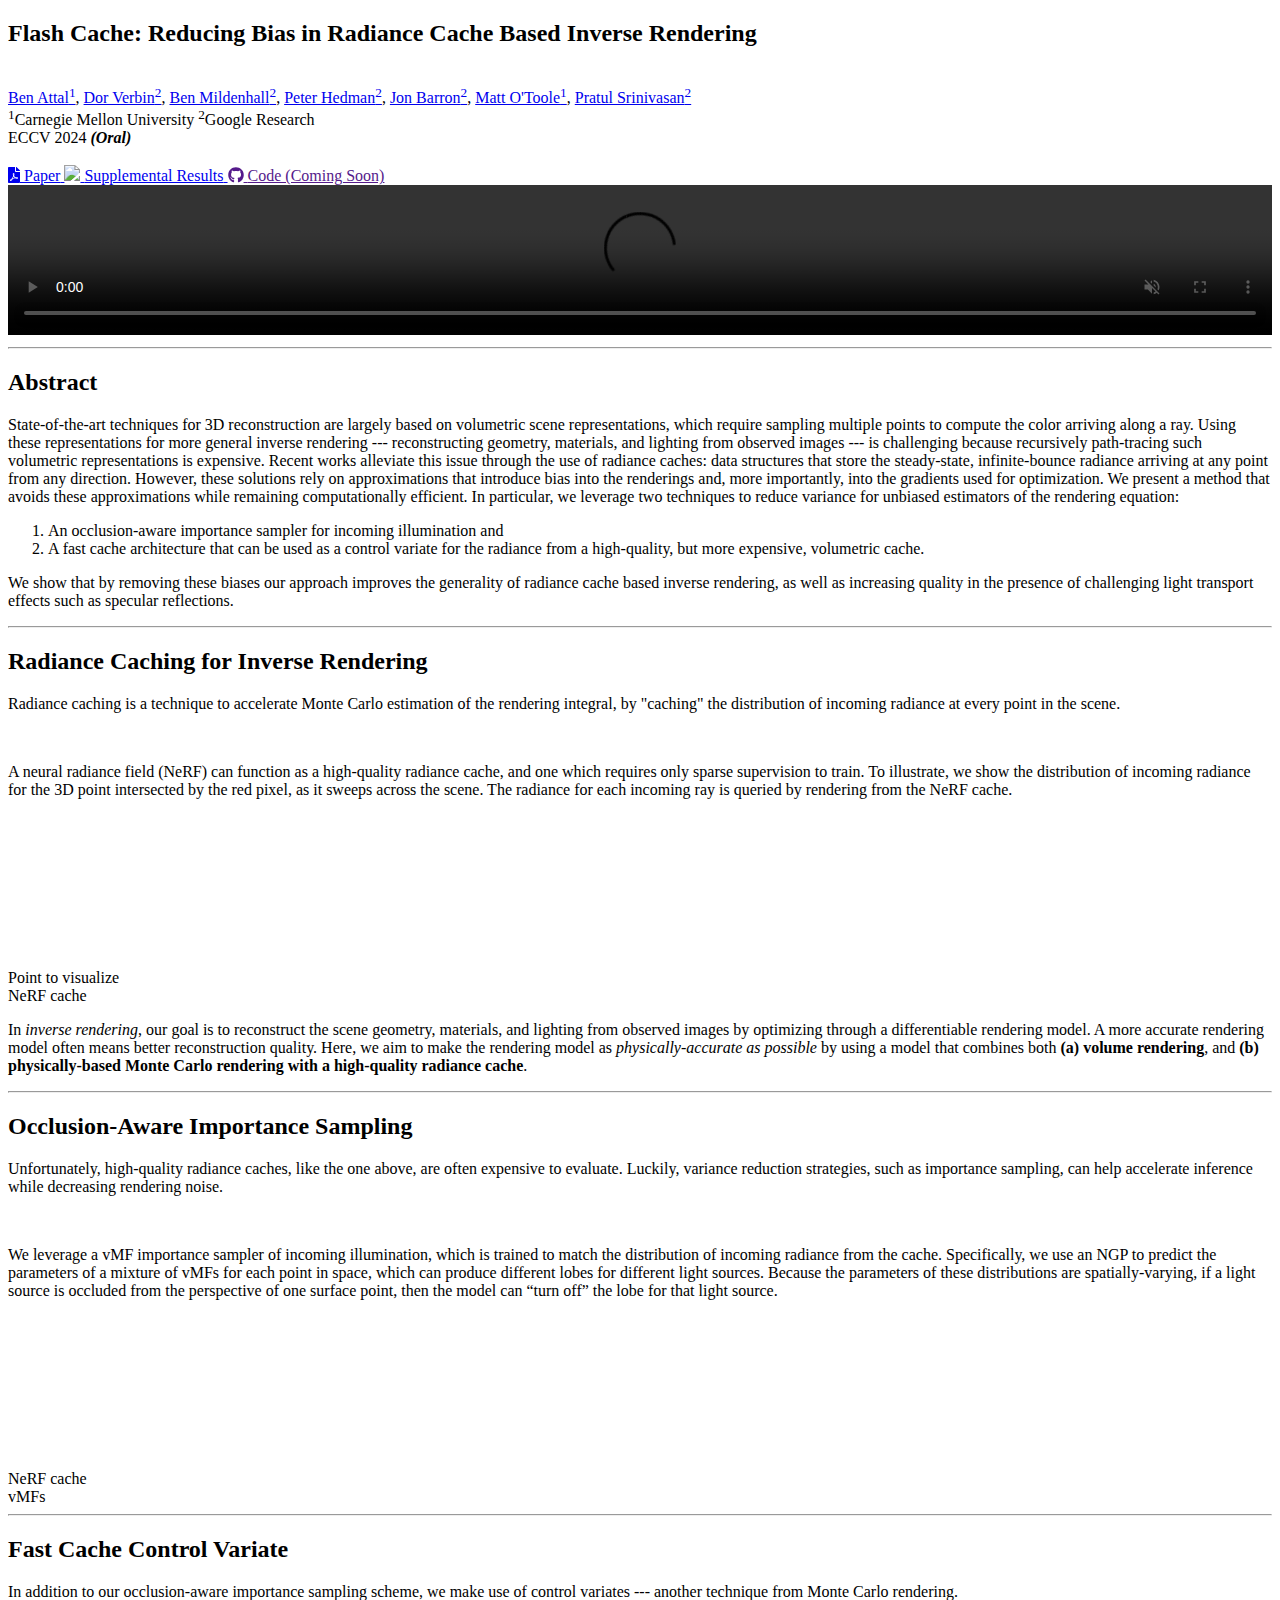
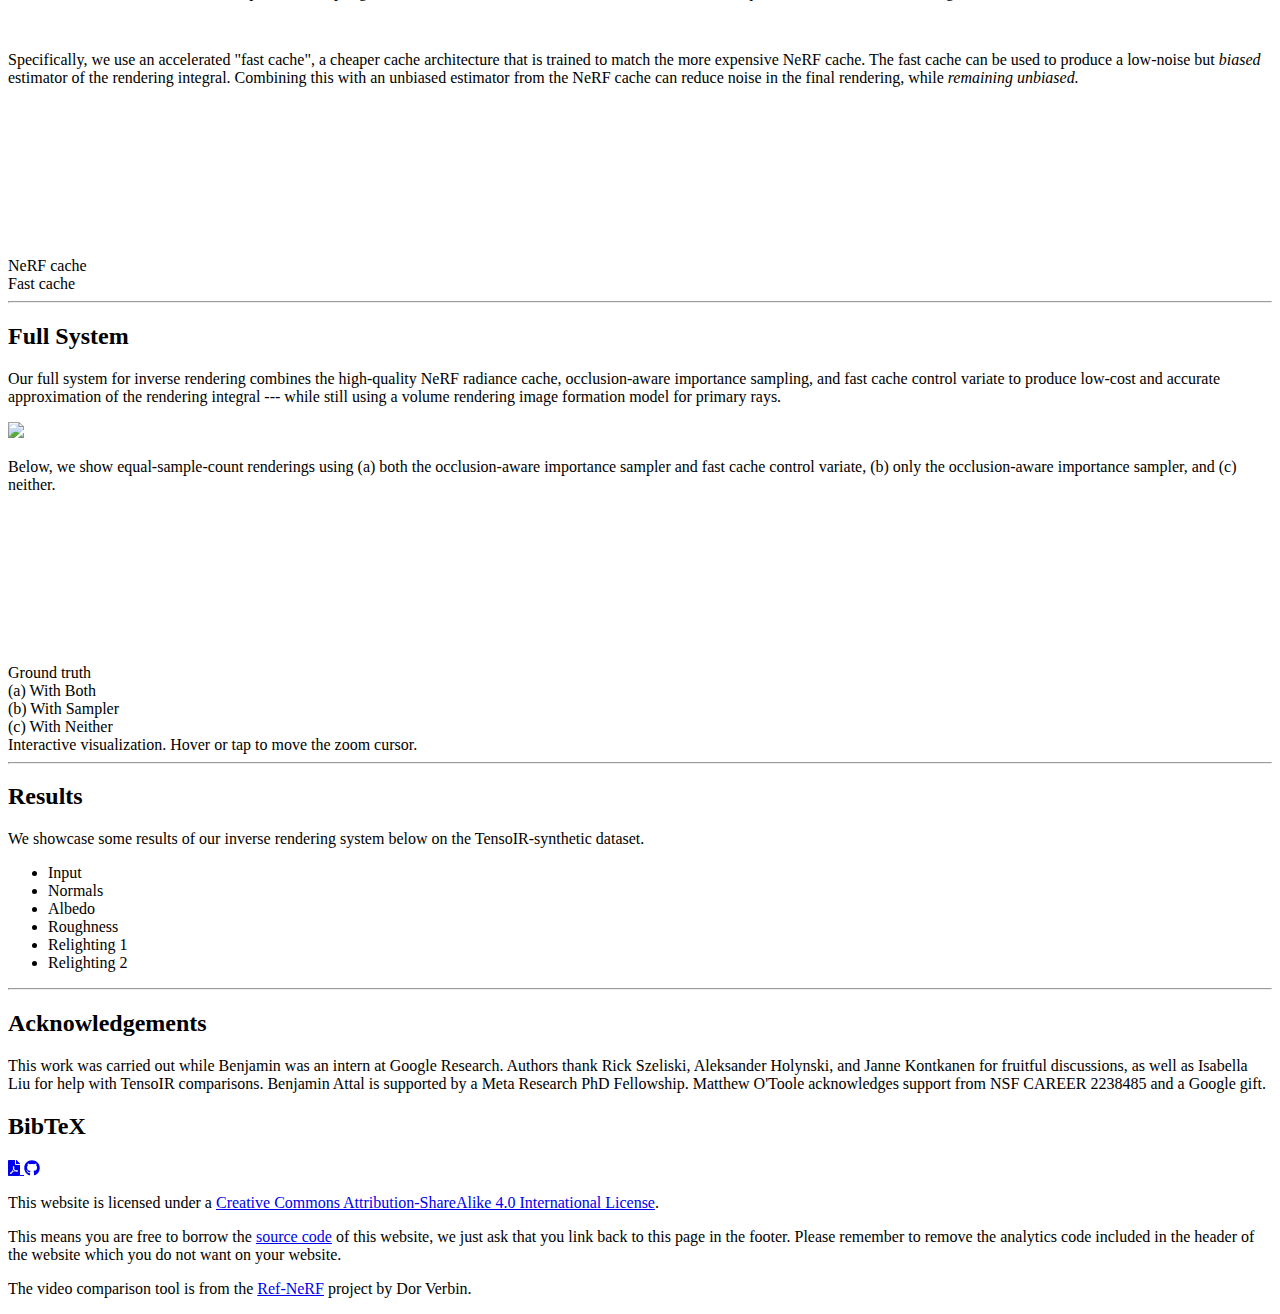
==== commit 426d665f: "Correct grammar" ====
--- a/index.html
+++ b/index.html
@@ -285,7 +285,7 @@
       <h2 class="title is-3">Full System</h2>
 
       <p>
-        Our full system for inverse rendering system combines the high-quality NeRF radiance cache, occlusion-aware importance sampling, and fast cache control variate to produce low-cost and accurate approximation of the rendering integral --- while still using a volume rendering image formation model for primary rays.
+        Our full system for inverse rendering combines the high-quality NeRF radiance cache, occlusion-aware importance sampling, and fast cache control variate to produce low-cost and accurate approximation of the rendering integral --- while still using a volume rendering image formation model for primary rays.
       </p>
 
       <div class="hero-body">
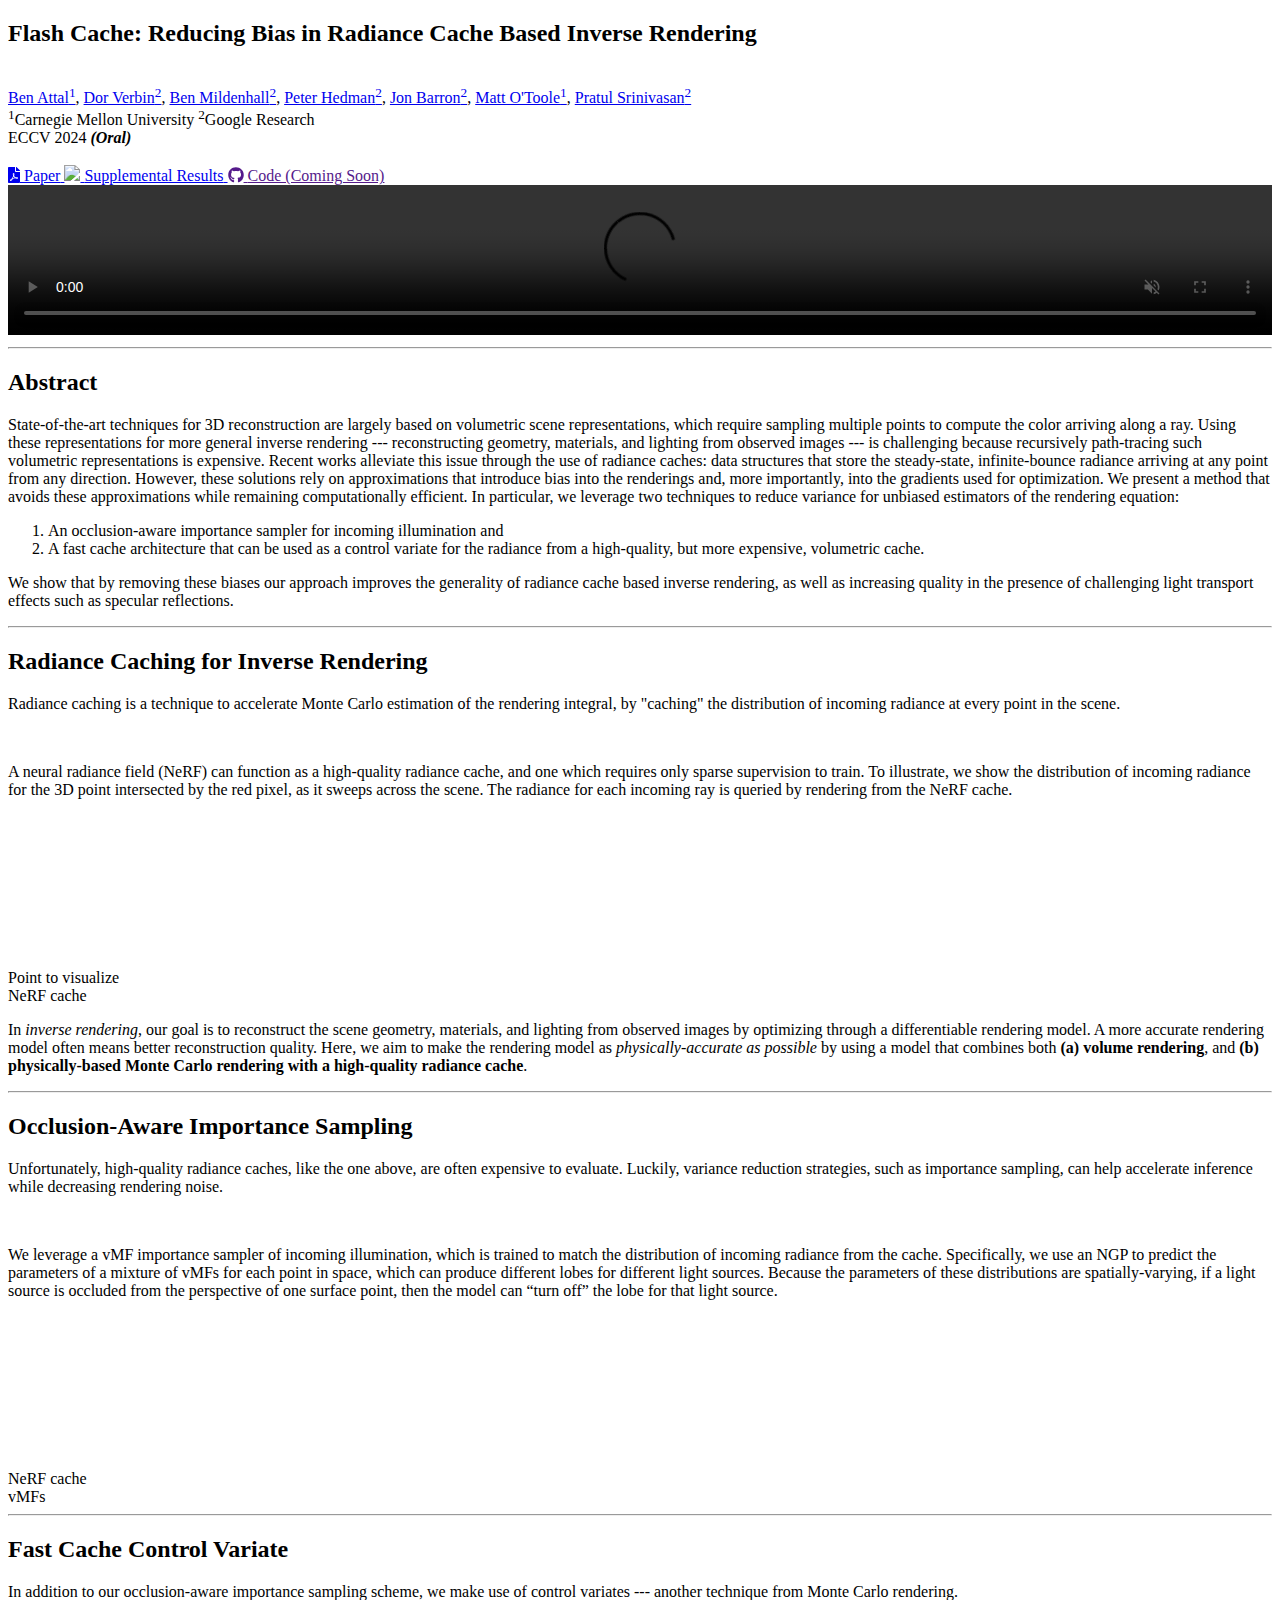
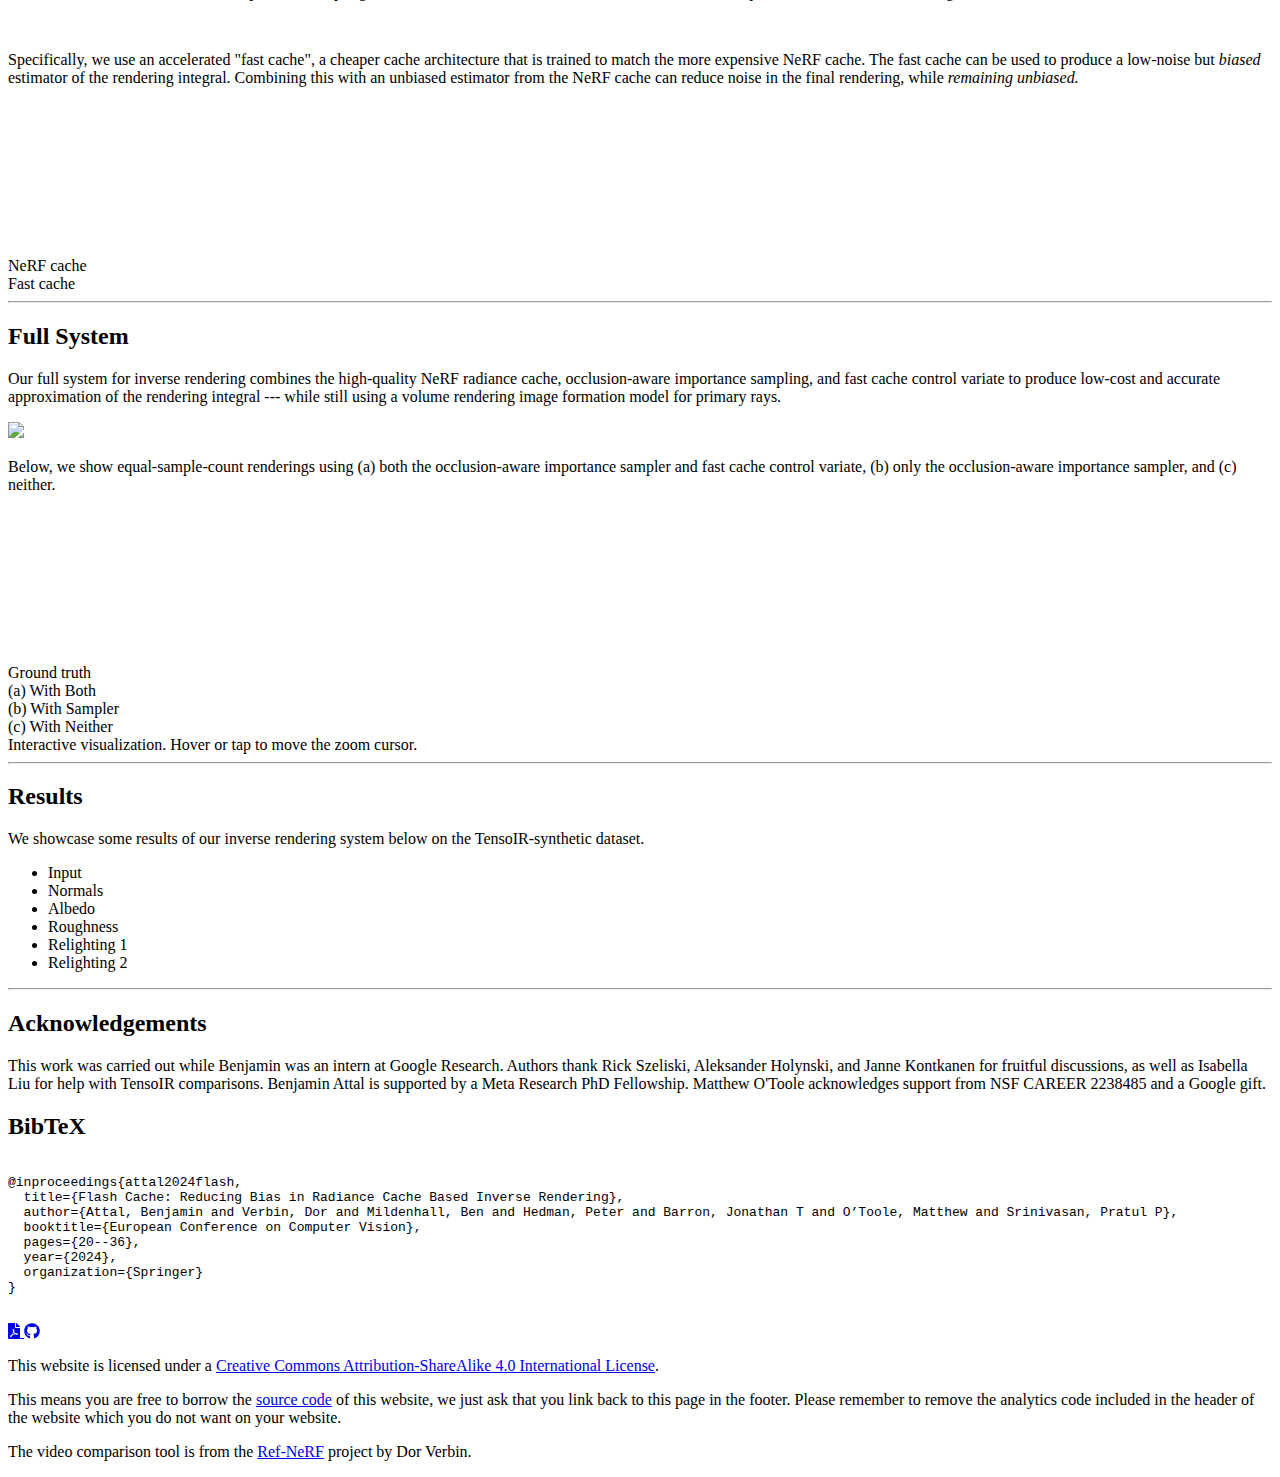
==== commit a266c0f5: "Fix bibtex" ====
--- a/index.html
+++ b/index.html
@@ -422,7 +422,16 @@
   <section class="section" id="BibTeX">
     <div class="container is-max-desktop content">
       <h2 class="title">BibTeX</h2>
-      <pre><code></code></pre>
+      <pre><code>
+@inproceedings{attal2024flash,
+  title={Flash Cache: Reducing Bias in Radiance Cache Based Inverse Rendering},
+  author={Attal, Benjamin and Verbin, Dor and Mildenhall, Ben and Hedman, Peter and Barron, Jonathan T and O’Toole, Matthew and Srinivasan, Pratul P},
+  booktitle={European Conference on Computer Vision},
+  pages={20--36},
+  year={2024},
+  organization={Springer}
+}
+      </code></pre>
     </div>
   </section>
 
